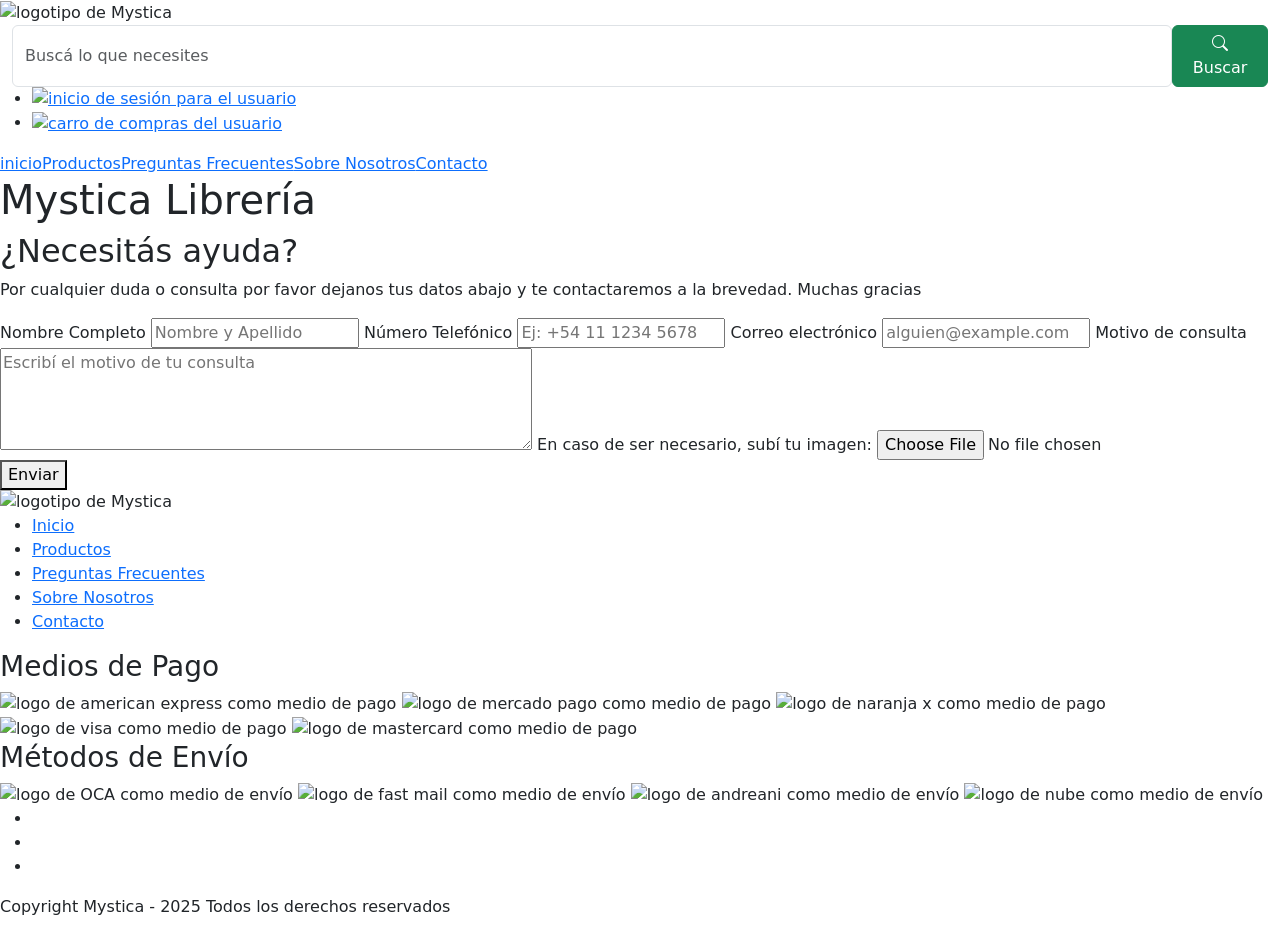
==== pages/contacto.html @ b931bef4 "cambios para el SEO" ====
<!DOCTYPE html>
<html lang="es">
  <head>
    <meta charset="UTF-8">
    <meta name="viewport" content="width=device-width, initial-scale=1.0">
    <title>Contacto - Mystica Librería</title>
    <link rel="preconnect" href="https://fonts.googleapis.com">
    <link rel="preconnect" href="https://fonts.gstatic.com" crossorigin>
    <link href="https://fonts.googleapis.com/css2?family=Bebas+Neue&display=swap" rel="stylesheet">
    <link href="https://fonts.googleapis.com/css2?family=Montserrat:ital,wght@0,100..900;1,100..900&display=swap" rel="stylesheet">
    <link href="https://cdn.jsdelivr.net/npm/bootstrap@5.3.8/dist/css/bootstrap.min.css" rel="stylesheet" integrity="sha384-sRIl4kxILFvY47J16cr9ZwB07vP4J8+LH7qKQnuqkuIAvNWLzeN8tE5YBujZqJLB" crossorigin="anonymous">
    <link rel="stylesheet" href="https://cdn.jsdelivr.net/npm/bootstrap-icons@1.13.1/font/bootstrap-icons.min.css">
    <link rel="stylesheet" href="../css/main.css">
  </head>
  <body>
    <div class="principal">
      <header class="header">
        <div>
          <img class="logo__mystica" src="../assets/Mystica_logo.webp" alt="logotipo de Mystica">
        </div>
        <div class="container-fluid">
          <form class="d-flex" role="search">
            <input class="form-control buscador_" type="search" placeholder="Buscá lo que necesites" aria-label="Search">
            <button class="btn btn-success boton__b" type="submit"><i class="bi bi-search"></i> Buscar</button>
          </form>
        </div>
        <div>
          <ul class="cart_ses">
            <li><a href="#"><img  class="inicio" src="../assets/user.webp" alt="inicio de sesión para el usuario"></a></li>
            <li><a href="#"><img class="inicio" src="../assets/cart.webp" alt="carro de compras del usuario"></a></li>
          </ul>
                
        </div>
      </header>  

      <nav id="navbar">
        <ul class="nav">
          <li><a href="../index.html">inicio</a>
          <li><a href="productos.html">Productos</a>
          <li><a href="preguntas-frecuentes.html">Preguntas Frecuentes</a>
          <li><a href="sobre-nosotros.html" >Sobre Nosotros</a></li>
          <li><a class="selected" href="contacto.html">Contacto</a></li>
        </ul>
      </nav>

      <main id="contenido_contacto">
        <div class="hero__text">
          <h1>Mystica Librería</h1>
        </div>

        <section class="contactoph">
          <h2>¿Necesitás ayuda?</h2>
          <p> Por cualquier duda o consulta por favor dejanos tus datos abajo y te contactaremos a la brevedad. Muchas gracias</p>
        </section>

        <div class="formulario">
          <form action="#">
            <label class="labelform" for="name_contact">Nombre Completo</label>
            <input class="input_" type="text" id="name_contact" name="nombre" placeholder="Nombre y Apellido" required>

            <label class="labelform" for="telefono_contacto">Número Telefónico</label>
            <input class="input_"  type="tel" id="telefono_contacto" name="celular" placeholder="Ej: +54 11 1234 5678" required>

            <label class="labelform" for="mail_contact">Correo electrónico</label>
            <input class="input_"  type="email" id="mail_contact" name="correo" placeholder="alguien@example.com" required>

            <label class="labelform" for="motivo-consulta">Motivo de consulta</label>
            <textarea class="textarea" name="consulta" id="motivo-consulta" rows="4" cols="63" placeholder="Escribí el motivo de tu consulta"></textarea>

            <label class="labelform" for="imagen">En caso de ser necesario, subí tu imagen:</label>
            <input class="subido_"  type="file" id="imagen" name="imagen" accept="image/*">

            <button class="enviar" type="submit">Enviar</button>
          </form>
        </div>
      </main>

      <footer class="footer">
        <div class="logo__footer">
          <img class="logo__footerimg" src="../assets/Mystica_logo.webp" alt="logotipo de Mystica">
        </div>

        <div class="footer__nav">
          <ul>
            <li><a class="footer__a" href="../index.html">Inicio</a></li>
            <li><a class="footer__a" href="productos.html">Productos</a></li>
            <li><a class="footer__a" href="preguntas-frecuentes.html">Preguntas Frecuentes</a></li>
            <li><a class="footer__a" href="sobre-nosotros.html">Sobre Nosotros</a></li>
            <li><a class="footer__a" href="contacto.html">Contacto</a></li>
          </ul>
        </div>

        <div class="footer__container">
          <div class="footer__containerpago">
            <h3 class="footer_h">Medios de Pago</h3>
            <img class="footer_ip" src="../assets/amex_footer.webp" alt="logo de american express como medio de pago">
            <img class="footer_ip" src="../assets/mp.webp" alt="logo de mercado pago como medio de pago">
            <img class="footer_ip" src="../assets/nx_footer.webp" alt="logo de naranja x como medio de pago">
            <img class="footer_ip" src="../assets/visa_footer.webp" alt="logo de visa como medio de pago">
            <img class="footer_ip" src="../assets/mastercard_footer.webp" alt="logo de mastercard como medio de pago">
          </div>

          <div class="footer__containerenvio">
            <h3 class="footer_h">Métodos de Envío</h3>
            <img class="footer_ie" src="../assets/oca_footer.webp" alt="logo de OCA como medio de envío">
            <img class="footer_ie" src="../assets/fast_mail_footer.webp" alt="logo de fast mail como medio de envío">
            <img class="footer_ie" src="../assets/andreani_footer.webp" alt="logo de andreani como medio de envío">
            <img class="footer_ie" src="../assets/env_nube_footer.webp" alt="logo de nube como medio de envío">               
          </div>
        </div>

        <div class="footer__redes">
          <ul class="footer__redesul">
            <li><a class="f__ig" href="https://www.instagram.com/" target="_blank"></a></li>
            <li><a class="f__tk" href="https://www.tiktok.com/es-419/" target="_blank"></a></li>
            <li><a class="f__fb" href="https://www.facebook.com/?locale=es_LA" target="_blank"></a></li>
          </ul>
        </div>
      </footer>

      <div class="derechos">
        <p class="derechos__p">Copyright Mystica - 2025 Todos los derechos reservados</p>
      </div>
    </div>
    <script src="https://cdn.jsdelivr.net/npm/bootstrap@5.3.8/dist/js/bootstrap.bundle.min.js" integrity="sha384-FKyoEForCGlyvwx9Hj09JcYn3nv7wiPVlz7YYwJrWVcXK/BmnVDxM+D2scQbITxI" crossorigin="anonymous"></script>
  </body>
</html>
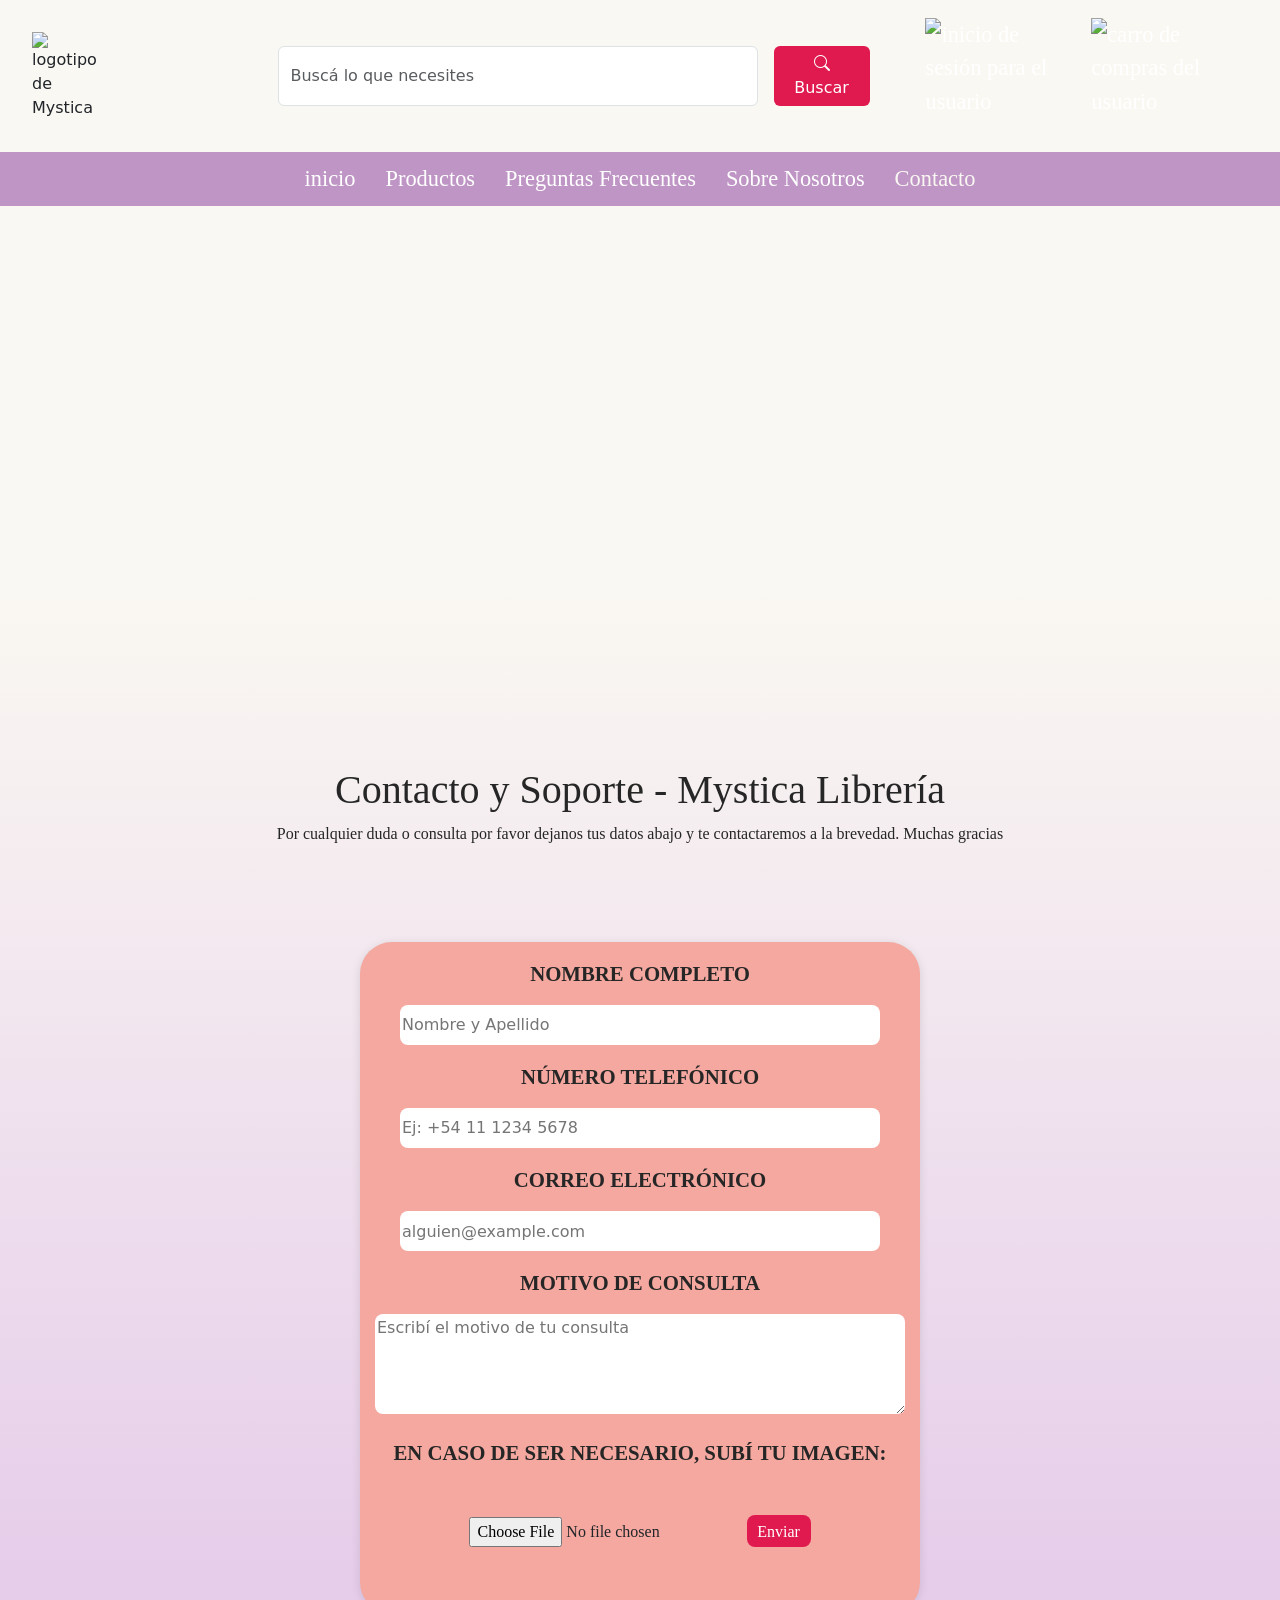
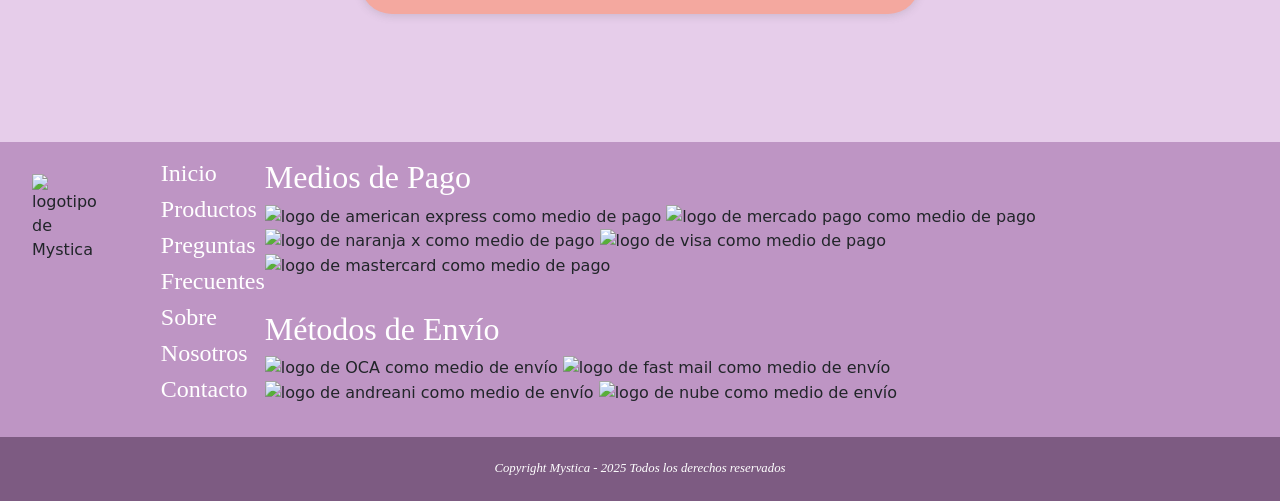
==== commit 90dfdbf2: "últimos cambios SEO" ====
--- a/pages/contacto.html
+++ b/pages/contacto.html
@@ -3,6 +3,7 @@
   <head>
     <meta charset="UTF-8">
     <meta name="viewport" content="width=device-width, initial-scale=1.0">
+    <meta name="description" content="Contactá a Mystica Librería. Enviá tus dudas, consultas o pedidos y recibí respuesta rápida.">
     <title>Contacto - Mystica Librería</title>
     <link rel="preconnect" href="https://fonts.googleapis.com">
     <link rel="preconnect" href="https://fonts.gstatic.com" crossorigin>
@@ -49,7 +50,7 @@
         </div>
 
         <section class="contactoph">
-          <h2>¿Necesitás ayuda?</h2>
+          <h2>Contacto y Soporte - Mystica Librería</h2>
           <p> Por cualquier duda o consulta por favor dejanos tus datos abajo y te contactaremos a la brevedad. Muchas gracias</p>
         </section>
 
--- a/css/main.css
+++ b/css/main.css
@@ -0,0 +1,1231 @@
+html {
+  font-size: 62, 5%;
+  overflow-x: hidden;
+}
+
+*, *:before, *:after {
+  box-sizing: border-box;
+}
+
+body {
+  background: linear-gradient(360deg, rgb(230, 205, 234) 25%, rgb(250, 248, 242) 72%);
+  line-height: 1.5;
+  overflow-x: hidden;
+}
+
+ul li {
+  list-style: none;
+}
+
+h1, h2, h3, a {
+  font-family: "Bebas Neue";
+  text-decoration: none;
+}
+
+p {
+  font-family: "Montserrat";
+  color: #262626;
+  font-size: 1rem;
+}
+@media (max-width: 600px) {
+  p {
+    font-size: 1rem;
+  }
+}
+
+a {
+  color: #fff;
+  font-size: 1.4rem;
+}
+
+h1, h2, h3 {
+  color: #262626;
+}
+
+h2 {
+  font-size: 2.5rem;
+}
+@media (max-width: 600px) {
+  h2 {
+    font-size: 2rem;
+  }
+}
+
+@media (max-width: 600px) {
+  h3 {
+    font-size: 1.5rem;
+  }
+}
+
+@media (max-width: 600px) {
+  h4 {
+    font-size: 1.25rem;
+  }
+}
+
+@media (max-width: 600px) {
+  h5 {
+    font-size: 1.2rem;
+  }
+}
+
+@media (max-width: 600px) {
+  p {
+    font-size: 1rem;
+  }
+  h2 {
+    font-size: 2rem;
+  }
+  h3 {
+    font-size: 1.5rem;
+  }
+  h4 {
+    font-size: 1.25rem;
+  }
+  h5 {
+    font-size: 1.2rem;
+  }
+}
+.oferta {
+  color: #FC7753;
+}
+
+#ofertas-title {
+  color: #FC7753;
+  text-align: center;
+}
+
+.principal {
+  width: 1280px;
+  justify-content: center;
+  align-items: center;
+  margin: auto;
+  box-shadow: 0px 4px 4px 0px rgba(0, 0, 0, 0.25);
+}
+@media (max-width: 800px) {
+  .principal {
+    width: 100%;
+    border: none;
+  }
+}
+@media (max-width: 600px) {
+  .principal {
+    width: 100%;
+    border: none;
+  }
+}
+
+/**Footer**/
+.footer {
+  display: flex;
+  align-items: baseline;
+  background-color: #BE95C4;
+  padding: 0;
+}
+.footer .logo__footerimg {
+  width: 15rem;
+  height: auto;
+  margin: 2rem;
+}
+@media (max-width: 800px) {
+  .footer .logo__footerimg {
+    width: 12rem;
+    margin: 1rem auto;
+  }
+}
+@media (max-width: 600px) {
+  .footer .logo__footerimg {
+    width: 10rem;
+    margin: 1rem 0;
+  }
+}
+.footer .footer_h {
+  color: #fff;
+  font-size: 2rem;
+  margin-top: 1rem;
+}
+@media (max-width: 800px) {
+  .footer .footer_h {
+    font-size: 1.5rem;
+    margin-top: 0.5rem;
+  }
+}
+@media (max-width: 600px) {
+  .footer .footer_h {
+    font-size: 1.25rem;
+    margin-top: 0.5rem;
+  }
+}
+.footer .footer__a {
+  font-size: 1.5rem;
+}
+@media (max-width: 800px) {
+  .footer .footer__a {
+    font-size: 1.25rem;
+  }
+}
+@media (max-width: 600px) {
+  .footer .footer__a {
+    font-size: 1.125rem;
+  }
+}
+.footer .footer_ip,
+.footer .footer_ie {
+  height: 2rem;
+  width: auto;
+}
+@media (max-width: 800px) {
+  .footer .footer_ip,
+  .footer .footer_ie {
+    height: 1.75rem;
+  }
+}
+@media (max-width: 600px) {
+  .footer .footer_ip,
+  .footer .footer_ie {
+    height: 1.5rem;
+  }
+}
+.footer .footer__containerpago,
+.footer .footer__containerenvio {
+  margin-bottom: 2rem;
+}
+@media (max-width: 800px) {
+  .footer .footer__containerpago,
+  .footer .footer__containerenvio {
+    margin-bottom: 1rem;
+  }
+}
+.footer .footer__container,
+.footer .footer__nav,
+.footer .footer__redes {
+  margin: auto;
+}
+@media (max-width: 800px) {
+  .footer .footer__nav {
+    width: 100%;
+  }
+}
+@media (max-width: 800px) {
+  .footer .footer__nav ul {
+    list-style: none;
+    padding: 0;
+    margin: 0;
+    gap: 0.5rem 1rem;
+    justify-items: center;
+  }
+}
+@media (max-width: 600px) {
+  .footer .footer__nav ul {
+    list-style: none;
+    padding: 0;
+    margin: 0;
+    display: flex;
+    flex-direction: column;
+    gap: 0.75rem;
+  }
+}
+@media (max-width: 800px) {
+  .footer .footer__container {
+    width: 100%;
+    gap: 1rem;
+    justify-items: center;
+    margin: 1rem 0;
+  }
+}
+@media (max-width: 600px) {
+  .footer .footer__container {
+    width: 100%;
+    display: grid;
+    grid-template-columns: 1fr;
+    row-gap: 1rem;
+    justify-items: center;
+    margin: 1rem 0;
+  }
+}
+@media (max-width: 800px) {
+  .footer .footer__redes {
+    width: 100%;
+    margin: 1rem 0;
+  }
+}
+@media (max-width: 600px) {
+  .footer .footer__redes {
+    margin: 1rem 0;
+  }
+}
+.footer .footer__redesul {
+  display: flex;
+  gap: 1rem;
+}
+@media (max-width: 800px) {
+  .footer .footer__redesul {
+    justify-content: center;
+    gap: 0.75rem;
+  }
+}
+@media (max-width: 600px) {
+  .footer .footer__redesul {
+    justify-content: center;
+    gap: 0.75rem;
+  }
+}
+.footer .f__ig {
+  display: flex;
+  background-image: url(../assets/instagram_footer.webp);
+  background-repeat: no-repeat;
+  background-size: cover;
+  width: 2rem;
+  height: 2rem;
+  color: transparent;
+}
+@media (max-width: 800px) {
+  .footer .f__ig {
+    width: 1.75rem;
+    height: 1.75rem;
+  }
+}
+@media (max-width: 600px) {
+  .footer .f__ig {
+    width: 1.75rem;
+    height: 1.75rem;
+  }
+}
+.footer .f__tk {
+  display: flex;
+  background-image: url(../assets/tiktok_footer.webp);
+  background-repeat: no-repeat;
+  background-size: cover;
+  width: 2rem;
+  height: 2rem;
+  color: transparent;
+}
+@media (max-width: 800px) {
+  .footer .f__tk {
+    width: 1.75rem;
+    height: 1.75rem;
+  }
+}
+@media (max-width: 600px) {
+  .footer .f__tk {
+    width: 1.75rem;
+    height: 1.75rem;
+  }
+}
+.footer .f__fb {
+  display: flex;
+  background-image: url(../assets/facebook_footer.webp);
+  background-repeat: no-repeat;
+  background-size: cover;
+  width: 2rem;
+  height: 2rem;
+  color: transparent;
+}
+@media (max-width: 800px) {
+  .footer .f__fb {
+    width: 1.75rem;
+    height: 1.75rem;
+  }
+}
+@media (max-width: 600px) {
+  .footer .f__fb {
+    width: 1.75rem;
+    height: 1.75rem;
+  }
+}
+@media (max-width: 800px) {
+  .footer {
+    flex-wrap: wrap;
+    justify-content: center;
+    text-align: center;
+    padding: 1.5rem 1rem;
+  }
+}
+@media (max-width: 600px) {
+  .footer {
+    flex-direction: column;
+    align-items: center;
+    text-align: center;
+    padding: 1.5rem 1rem;
+  }
+}
+
+.derechos {
+  background-color: #7D5B82;
+  height: 4rem;
+  display: flex;
+  align-items: center;
+  justify-content: center;
+}
+.derechos .derechos__p {
+  font-family: "Montserrat";
+  font-style: italic;
+  color: #fff;
+  font-size: 0.8rem;
+  margin-top: 1rem;
+}
+@media (max-width: 600px) {
+  .derechos .derechos__p {
+    font-size: 0.75rem;
+    margin: 0;
+  }
+}
+@media (max-width: 800px) {
+  .derechos {
+    height: auto;
+    padding: 0.75rem 1rem;
+  }
+}
+@media (max-width: 600px) {
+  .derechos {
+    height: auto;
+    padding: 0.75rem 1rem;
+  }
+}
+
+.header {
+  display: flex;
+  align-items: center;
+}
+.header .inicio {
+  width: 2rem;
+}
+.header .cart_ses {
+  display: flex;
+  margin-right: 3rem;
+  gap: 1rem;
+}
+.header .logo__mystica {
+  width: 12rem;
+  height: auto;
+  margin: 2rem;
+}
+.header .buscador_ {
+  width: 30rem;
+  margin-left: 8rem;
+  margin-right: 1rem;
+}
+.header .boton__b {
+  background-color: #E01A4F;
+  border: none;
+  width: 6rem;
+}
+.header .boton__b:hover {
+  background-color: #ab0431;
+}
+@media (max-width: 800px) {
+  .header {
+    justify-content: space-between;
+    align-items: center;
+    gap: 1rem;
+    padding: 1rem;
+  }
+  .header .logo__mystica {
+    width: 10rem;
+    margin: 1rem;
+  }
+  .header .container-fluid {
+    flex: 1 1 auto;
+    min-width: 18rem;
+  }
+  .header .d-flex {
+    display: flex;
+    flex-wrap: wrap;
+    align-items: center;
+    gap: 0.5rem;
+  }
+  .header .buscador_ {
+    width: 15rem;
+    margin-left: 1rem;
+    margin-right: 0.5rem;
+  }
+  .header .cart_ses {
+    margin-right: 1rem;
+    gap: 0.75rem;
+  }
+  .header .inicio {
+    width: 1.75rem;
+  }
+  .header .boton__b {
+    width: auto;
+  }
+}
+@media (max-width: 600px) {
+  .header {
+    flex-direction: column;
+    align-items: center;
+    padding: 1rem;
+  }
+  .header .logo__mystica {
+    width: 8rem;
+    margin: 1rem 0;
+  }
+  .header .buscador_ {
+    width: 100%;
+    margin: 1rem 0;
+  }
+  .header .inicio {
+    width: 1.5rem;
+    visibility: none;
+  }
+  .header .d-flex {
+    flex-direction: column;
+    width: 100%;
+  }
+  .header .boton__b {
+    width: 100%;
+    margin-top: 0.5rem;
+  }
+}
+
+#navbar {
+  position: sticky;
+  top: 0;
+  width: 100%;
+  z-index: 1000;
+  background-color: #BE95C4;
+  margin: auto;
+  font-family: "Bebas Neue";
+  font-size: 1.5rem;
+  display: flex;
+  justify-content: space-around;
+}
+#navbar .nav {
+  display: flex;
+  justify-content: center;
+  list-style: none;
+  padding: 0;
+  margin: 0;
+}
+#navbar .nav > li {
+  position: relative;
+}
+#navbar .nav > li a {
+  color: #fff;
+  text-decoration: none;
+  padding: 0.625rem 0.937rem;
+  display: block;
+  text-align: center;
+}
+#navbar .nav > li a:hover {
+  color: #E01A4F;
+}
+#navbar .nav > li ul {
+  display: none;
+  position: absolute;
+  left: 0;
+  min-width: 15rem;
+  background-color: #F9F7F2;
+  backdrop-filter: blur(10px);
+  margin: 0;
+  padding: 0;
+  border: none;
+}
+#navbar .nav > li ul li {
+  position: relative;
+}
+#navbar .nav > li ul li ul {
+  left: 100%;
+  top: 0;
+  margin-left: 0.03rem;
+}
+#navbar .nav > li ul li:hover > ul {
+  display: block;
+}
+#navbar .nav > li:hover > ul {
+  display: block;
+}
+#navbar .selected {
+  color: #F9F7F2 !important;
+}
+@media (max-width: 600px) {
+  #navbar .navbar {
+    font-size: 1.2em;
+  }
+  #navbar .nav li ul {
+    min-width: 8rem;
+  }
+}
+
+.hero__text {
+  background-image: url(../assets/hero-desk.webp);
+  background-repeat: no-repeat;
+  height: 35rem;
+}
+@media (max-width: 800px) {
+  .hero__text {
+    background-image: url(../assets/hero-tablet.webp);
+  }
+}
+@media (max-width: 600px) {
+  .hero__text {
+    background-image: url(../assets/hero-mobile.webp);
+    width: auto;
+  }
+}
+
+h1 {
+  margin-left: -1000rem;
+}
+
+.parrafo_index {
+  font-size: 1.5rem;
+  margin-bottom: 3rem;
+  text-align: center;
+}
+
+.container,
+.text-center {
+  display: flex;
+  justify-content: center;
+  margin-bottom: 3rem;
+}
+
+@media (max-width: 600px) {
+  .row, .ofertas {
+    display: block;
+    align-items: center;
+  }
+}
+
+.card_productos {
+  background-color: #fff;
+  width: 14rem;
+  height: 25rem;
+  border-radius: 1.5rem;
+  text-align: center;
+  margin: 2rem;
+  box-shadow: rgba(99, 99, 99, 0.2) 0px 2px 8px 0px;
+}
+
+.card__ofertaimg {
+  width: 14rem;
+  height: auto;
+  flex-shrink: 0;
+  border-top-left-radius: 1.5rem;
+  border-top-right-radius: 1.5rem;
+}
+
+.quiero_btn {
+  border: none;
+  border-radius: 0.5rem;
+  padding: 0.3rem;
+  width: 9rem;
+  background-color: #E01A4F;
+  color: #fff;
+  font-family: "Montserrat";
+  font-size: 1rem;
+  font-weight: 600;
+  font-family: "Montserrat";
+}
+
+.card__h3 {
+  font-size: 1.3rem;
+  text-align: center;
+  margin-left: 0.5rem;
+  margin-right: 0.5rem;
+  margin-top: 0.3rem;
+}
+
+.ofertas_btn {
+  border: none;
+  border-radius: 0.5rem;
+  padding: 0.3rem;
+  width: 9rem;
+  background-color: #E01A4F;
+  color: #fff;
+  font-family: "Montserrat";
+  font-size: 1rem;
+  font-weight: 600;
+  width: 15rem;
+  font-family: "Montserrat";
+}
+
+.btn__oferta {
+  display: flex;
+  justify-content: center;
+  margin-top: 4rem;
+  margin-bottom: 4rem;
+}
+
+.catalogo {
+  margin-left: 6rem;
+}
+@media (max-width: 800px) {
+  .catalogo {
+    margin: 2.5rem;
+  }
+}
+
+.productosm {
+  display: inline-block;
+  border-style: none;
+  margin: 1rem;
+}
+@media (max-width: 600px) {
+  .productosm {
+    display: flex;
+    align-items: center;
+    margin: 1rem 5rem 2rem 5rem;
+  }
+}
+
+.card__img {
+  width: 20rem;
+}
+
+.catalogo_txt {
+  text-align: center;
+  margin-top: 5rem;
+  font-size: 2rem;
+  text-transform: uppercase;
+  text-shadow: 0.2rem 0.2rem 0.4rem #000000;
+}
+
+.container__newsletter {
+  background-color: #F4A89F;
+  height: 18rem;
+  margin-top: 3rem;
+}
+.container__newsletter .newsletter__logo {
+  width: 14rem;
+  height: auto;
+  margin-left: -12rem;
+  margin-top: 2rem;
+}
+@media (max-width: 800px) {
+  .container__newsletter .newsletter__logo {
+    margin-left: -6rem;
+    width: 12rem;
+  }
+}
+@media (max-width: 600px) {
+  .container__newsletter .newsletter__logo {
+    width: 10rem;
+    margin: 3rem 0 0 0;
+  }
+}
+.container__newsletter .news {
+  margin-right: 2rem;
+  margin-top: 3rem;
+}
+@media (max-width: 800px) {
+  .container__newsletter .news {
+    margin-right: 1rem;
+    margin-top: 2rem;
+  }
+}
+@media (max-width: 600px) {
+  .container__newsletter .news {
+    margin: 2rem 0;
+    text-align: center;
+  }
+}
+.container__newsletter .btn_suscribirme {
+  border: none;
+  border-radius: 0.5rem;
+  padding: 0.3rem;
+  width: 9rem;
+  background-color: #E01A4F;
+  color: #fff;
+  font-family: "Montserrat";
+  font-size: 1rem;
+  font-weight: 600;
+  height: 2.5rem;
+  font-family: "Montserrat";
+}
+@media (max-width: 600px) {
+  .container__newsletter .btn_suscribirme {
+    width: auto;
+    margin-top: 1rem;
+  }
+}
+.container__newsletter .news__form {
+  margin-left: -2rem;
+}
+@media (max-width: 800px) {
+  .container__newsletter .news__form {
+    margin-left: 0;
+  }
+}
+@media (max-width: 600px) {
+  .container__newsletter .news__form {
+    margin-left: 0;
+    width: 100%;
+  }
+}
+
+.input__news {
+  border: none;
+  border-radius: 0.5rem;
+  height: 2.5rem;
+  width: 18rem;
+  margin: 0.5rem;
+}
+
+.redes {
+  text-align: center;
+  padding: 2rem 0;
+}
+.redes .redes_container {
+  display: flex;
+  justify-content: center;
+  align-items: center;
+  gap: 4rem;
+}
+.redes .redes__item {
+  text-decoration: none;
+  color: inherit;
+  display: flex;
+  flex-direction: column;
+  align-items: center;
+  transition: transform 0.2s ease-in-out;
+}
+.redes .redes__item:hover {
+  transform: scale(1.05);
+}
+.redes .redes__item p {
+  margin-top: 0.5rem;
+  font-weight: normal;
+}
+.redes .img__redes {
+  width: 8rem;
+}
+@media (max-width: 800px) {
+  .redes .img__redes {
+    width: 6rem;
+  }
+  .redes .redes_container {
+    gap: 3rem;
+  }
+}
+@media (max-width: 600px) {
+  .redes .img__redes {
+    width: 5rem;
+  }
+  .redes .redes_container {
+    gap: 2rem;
+  }
+}
+
+.marcas__h {
+  text-align: center;
+  margin: 6rem 0 6rem 0;
+}
+
+.container__marcas {
+  background-color: #F4A89F;
+  margin-bottom: 6rem;
+}
+.container__marcas .marcas__img {
+  width: 8rem;
+}
+.container__marcas .marcas__index {
+  display: flex;
+  align-items: center;
+  justify-content: center;
+  gap: 6rem;
+}
+@media (max-width: 800px) {
+  .container__marcas .marcas__index {
+    flex-direction: column;
+    align-items: center;
+  }
+}
+@media (max-width: 600px) {
+  .container__marcas .marcas__index {
+    flex-direction: column;
+    align-items: center;
+  }
+}
+
+.contactoph {
+  text-align: center;
+  margin-bottom: 6rem;
+}
+@media (max-width: 800px) {
+  .contactoph {
+    margin-bottom: 3rem;
+    padding: 0 1.5rem;
+  }
+  .contactoph h2 {
+    font-size: 1.75rem;
+  }
+  .contactoph p {
+    font-size: 1rem;
+    line-height: 1.7;
+  }
+}
+@media (max-width: 600px) {
+  .contactoph {
+    margin-bottom: 2rem;
+    padding: 0 1rem;
+  }
+  .contactoph h2 {
+    font-size: 1.5rem;
+  }
+  .contactoph p {
+    font-size: 0.95rem;
+    line-height: 1.6;
+  }
+}
+
+.formulario {
+  display: flex;
+  flex-direction: column;
+  text-align: center;
+  background-color: #F4A89F;
+  border-radius: 2rem;
+  width: 35rem;
+  height: 42rem;
+  align-items: center;
+  margin: auto;
+  box-shadow: rgba(99, 99, 99, 0.2) 0px 2px 8px 0px;
+  margin-bottom: 8rem;
+}
+@media (max-width: 800px) {
+  .formulario {
+    width: 100%;
+    max-width: 30rem;
+    height: auto;
+    padding: 1.5rem;
+    border-radius: 1.25rem;
+    margin-bottom: 5rem;
+    gap: 0.5rem;
+  }
+}
+@media (max-width: 600px) {
+  .formulario {
+    width: 100%;
+    max-width: 22rem;
+    height: auto;
+    padding: 1rem;
+    border-radius: 1rem;
+    margin-bottom: 4rem;
+  }
+}
+.formulario .labelform {
+  font-family: "Montserrat";
+  color: #262626;
+  text-transform: uppercase;
+  font-weight: 600;
+  margin: 1rem;
+  font-size: 1.3rem;
+}
+@media (max-width: 800px) {
+  .formulario .labelform {
+    font-size: 1.1rem;
+    margin: 0.75rem 0 0.25rem;
+  }
+}
+@media (max-width: 600px) {
+  .formulario .labelform {
+    font-size: 1rem;
+    margin: 0.5rem 0;
+  }
+}
+.formulario .input_ {
+  height: 2.5rem;
+  width: 30rem;
+  border: none;
+  border-radius: 0.5rem;
+}
+@media (max-width: 800px) {
+  .formulario .input_ {
+    width: 100%;
+    height: 2.75rem;
+    font-size: 1rem;
+    padding: 0 1rem;
+  }
+}
+@media (max-width: 600px) {
+  .formulario .input_ {
+    width: 100%;
+    height: 2.5rem;
+    font-size: 1rem;
+    padding: 0.75rem;
+  }
+}
+.formulario .textarea {
+  border-radius: 0.5rem;
+  border: none;
+}
+@media (max-width: 800px) {
+  .formulario .textarea {
+    width: 100%;
+    min-height: 9rem;
+    font-size: 1rem;
+    padding: 1rem;
+  }
+}
+@media (max-width: 600px) {
+  .formulario .textarea {
+    width: 100%;
+    min-height: 8rem;
+    font-size: 1rem;
+    padding: 0.75rem;
+  }
+}
+.formulario .subido_ {
+  border: none;
+  margin-bottom: 2rem;
+  margin-top: 2rem;
+  font-family: "Montserrat";
+  font-size: 1rem;
+}
+@media (max-width: 800px) {
+  .formulario .subido_ {
+    width: 100%;
+    font-size: 1rem;
+    margin: 1.25rem 0 2rem;
+  }
+}
+@media (max-width: 600px) {
+  .formulario .subido_ {
+    width: 100%;
+    font-size: 0.95rem;
+    margin: 1rem 0 1.5rem;
+  }
+}
+.formulario .enviar {
+  border: none;
+  border-radius: 0.5rem;
+  padding: 0.3rem;
+  width: 9rem;
+  background-color: #E01A4F;
+  color: #fff;
+  font-family: "Montserrat";
+  font-size: 1rem;
+  font-weight: 600;
+  font-family: "Montserrat";
+  font-weight: 500;
+  width: 4rem;
+  height: 2rem;
+}
+.formulario .enviar:hover {
+  background-color: #ab0431;
+}
+@media (max-width: 800px) {
+  .formulario .enviar {
+    width: 100%;
+    height: 3rem;
+    font-size: 1rem;
+  }
+}
+@media (max-width: 600px) {
+  .formulario .enviar {
+    width: 100%;
+    height: 2.75rem;
+    font-size: 1rem;
+  }
+}
+
+.container__preguntas {
+  margin-bottom: 8rem;
+  padding-left: 6rem;
+  padding-right: 20rem;
+}
+@media (max-width: 800px) {
+  .container__preguntas {
+    margin-bottom: 8rem;
+    padding-left: 6rem;
+    padding-right: 6rem;
+  }
+}
+@media (max-width: 600px) {
+  .container__preguntas {
+    margin-bottom: 8rem;
+    padding-left: 6rem;
+    padding-right: 6rem;
+  }
+}
+
+.h_pfrecuentes {
+  color: #FC7753;
+  margin-bottom: 0.5rem;
+  margin-top: 2rem;
+  font-size: 2.5rem;
+}
+@media (max-width: 800px) {
+  .h_pfrecuentes {
+    font-size: 2rem;
+  }
+}
+@media (max-width: 600px) {
+  .h_pfrecuentes {
+    font-size: 2rem;
+  }
+}
+
+.containter__productos {
+  display: flex;
+  gap: 3rem;
+}
+@media (max-width: 600px) {
+  .containter__productos {
+    display: block;
+    gap: 1rem;
+  }
+}
+
+.productos_h {
+  text-align: center;
+  margin-left: 6rem;
+  margin-bottom: 3rem;
+}
+@media (max-width: 600px) {
+  .productos_h {
+    margin: auto;
+  }
+}
+
+.aside__a {
+  color: #262626;
+}
+
+.aside_h {
+  margin-left: 1rem;
+}
+@media (max-width: 600px) {
+  .aside_h {
+    visibility: hidden;
+  }
+}
+
+@media (max-width: 600px) {
+  .aside__navul {
+    display: flex;
+    flex-wrap: wrap;
+    gap: 0.7rem;
+  }
+}
+
+.nosotros__txt {
+  text-align: justify;
+  padding-left: 15rem;
+  padding-right: 15rem;
+  margin-bottom: 6rem;
+}
+@media (max-width: 600px) {
+  .nosotros__txt {
+    padding-left: 5rem;
+    padding-right: 5rem;
+  }
+}
+@media (max-width: 800px) {
+  .nosotros__txt {
+    padding-left: 5rem;
+    padding-right: 5rem;
+  }
+}
+
+.nosotros__2 {
+  color: #FC7753;
+}
+
+.h__opiniones {
+  text-align: center;
+  margin-bottom: 3rem;
+}
+@media (max-width: 600px) {
+  .h__opiniones {
+    font-size: 1.5rem;
+    margin-bottom: 2rem;
+  }
+}
+
+.container__opiniones {
+  display: grid;
+  grid-template-columns: repeat(2, 1fr);
+  grid-template-rows: repeat(2, 1fr);
+  gap: 0;
+}
+@media (max-width: 800px) {
+  .container__opiniones {
+    display: grid;
+    grid-template-columns: repeat(1, 1fr);
+    grid-template-rows: repeat(1, 1fr);
+    gap: 1rem;
+  }
+}
+@media (max-width: 600px) {
+  .container__opiniones {
+    display: flex;
+    flex-direction: column;
+    gap: 1rem;
+  }
+}
+
+.card__opiniones {
+  padding: auto;
+  border-radius: 1rem;
+  border: none;
+  background-color: #fff;
+  margin: 2rem;
+  box-shadow: rgba(99, 99, 99, 0.2) 0px 2px 8px 0px;
+  transition: transform 0.3s ease, box-shadow 0.3s ease;
+}
+.card__opiniones:hover, .card__opiniones:active {
+  transform: scale(1.05);
+  box-shadow: rgba(99, 99, 99, 0.3) 0px 4px 12px 0px;
+}
+@media (max-width: 600px) {
+  .card__opiniones {
+    margin: 1rem;
+    padding: 1rem;
+  }
+}
+
+.contenido__opiniones {
+  display: flex;
+  flex-wrap: wrap;
+  align-items: center;
+  padding: 3.5rem;
+}
+@media (max-width: 800px) {
+  .contenido__opiniones {
+    padding: 2rem;
+  }
+}
+@media (max-width: 600px) {
+  .contenido__opiniones {
+    flex-direction: column;
+    padding: 1rem;
+    text-align: center;
+  }
+}
+
+.opiniones_img {
+  height: 6rem;
+  width: 6rem;
+  padding: 0.2rem;
+  border-radius: 3rem;
+}
+@media (max-width: 600px) {
+  .opiniones_img {
+    margin-bottom: 1rem;
+  }
+}
+
+.opinion {
+  margin-top: 1rem;
+  text-align: justify;
+  font-family: "Montserrat";
+}
+@media (max-width: 600px) {
+  .opinion {
+    text-align: center;
+    font-size: 0.9rem;
+  }
+}
+
+.info {
+  margin: 1rem;
+}
+@media (max-width: 600px) {
+  .info {
+    margin: 0.5rem 0;
+  }
+}
+
+/*# sourceMappingURL=main.css.map */
